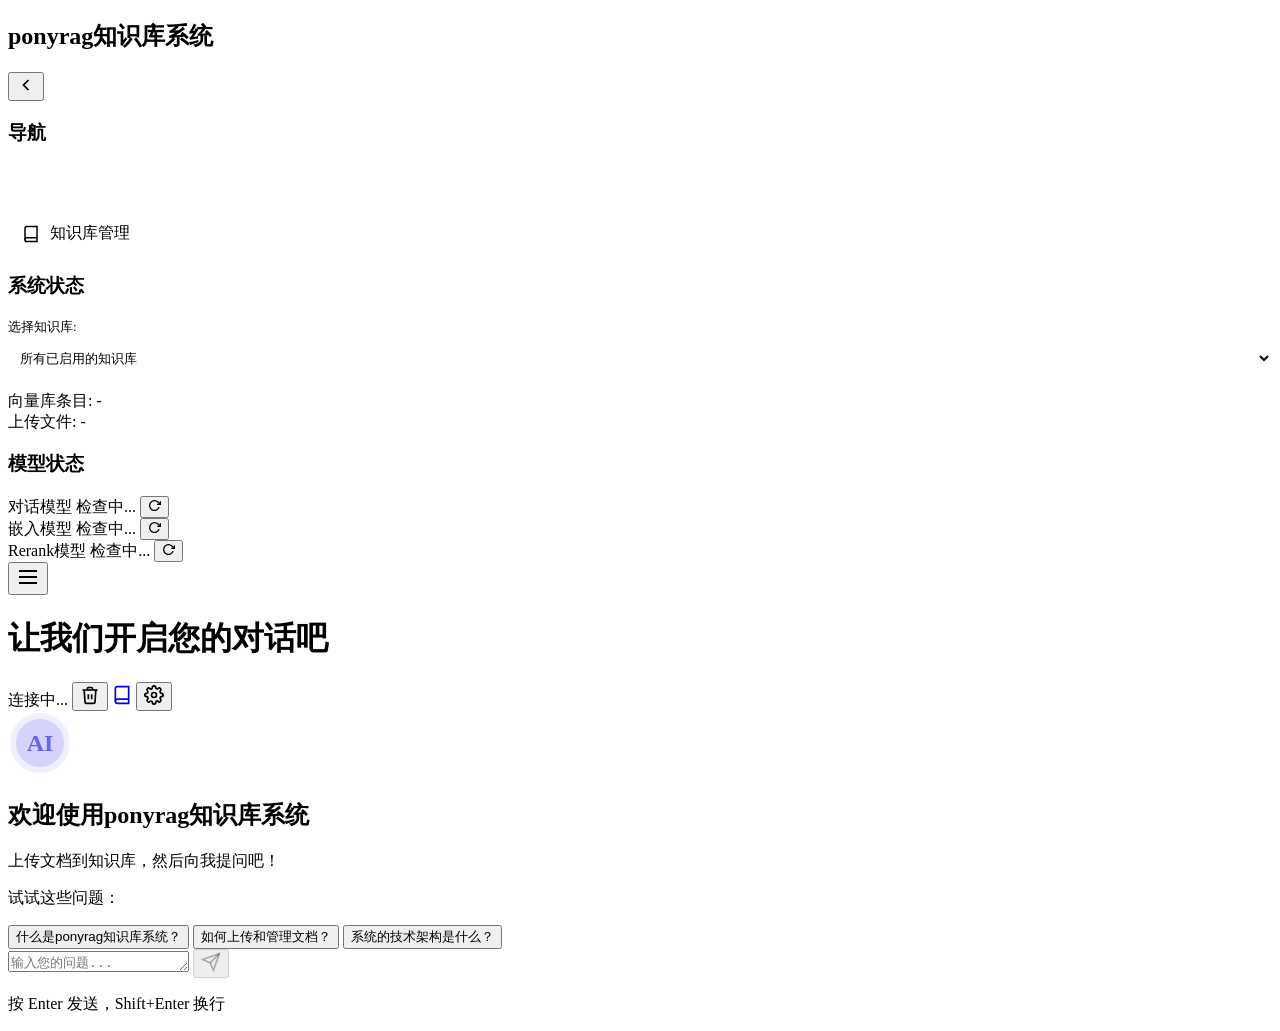
==== frontend/index.html @ fc724016 "feat: upload dir support, model reload btn, kb stats sync, embed warning" ====
<!DOCTYPE html>
<!-- ponyrag知识库系统主页面，采用侧边栏 + 主内容区布局 -->
<html lang="zh-CN">

<head>
    <meta charset="UTF-8">
    <!-- 响应式视口设置，确保移动端正常显示 -->
    <meta name="viewport" content="width=device-width, initial-scale=1.0">
    <title>ponyrag知识库系统</title>
    <!-- 内联 SVG 作为网站图标，显示紫色圆形 AI 标志 -->
    <link rel="icon" href="data:image/svg+xml,<svg xmlns='http://www.w3.org/2000/svg' viewBox='0 0 64 64'><circle cx='32' cy='32' r='30' fill='%236366f1'/><text x='32' y='44' text-anchor='middle' fill='white' font-size='28' font-weight='bold' font-family='Arial'>AI</text></svg>">
    <!-- 引入外部样式表 -->
    <link rel="stylesheet" href="/static/style.css">
</head>

<body>
    <!-- 整体应用容器，包含侧边栏和主内容区 -->
    <div class="app-container">

        <!-- =====================================================
             侧边栏：文档管理、系统状态、模型状态
             ===================================================== -->
        <aside class="sidebar" id="sidebar">

            <!-- 侧边栏顶部标题栏 -->
            <div class="sidebar-header">
                <h2>ponyrag知识库系统</h2>
                <!-- 收起侧边栏按钮，点击后向左折叠 -->
                <button class="sidebar-toggle" id="sidebarToggle" title="收起侧边栏">
                    <!-- 左箭头 SVG 图标 -->
                    <svg viewBox="0 0 24 24" width="20" height="20" fill="none" stroke="currentColor" stroke-width="2">
                        <polyline points="15 18 9 12 15 6"></polyline>
                    </svg>
                </button>
            </div>

            <!-- -----------------------------------------------
                 导航菜单
                 ----------------------------------------------- -->
            <div class="sidebar-section">
                <h3>导航</h3>
                <nav class="nav-menu" style="display: flex; flex-direction: column; gap: 8px;">
                    <a href="/" class="nav-item active" style="display: flex; align-items: center; gap: 10px; padding: 10px 14px; border-radius: 8px; text-decoration: none; color: white; background: var(--primary);">
                        <svg viewBox="0 0 24 24" width="18" height="18" fill="none" stroke="currentColor" stroke-width="2">
                            <path d="M21 15a2 2 0 0 1-2 2H7l-4 4V5a2 2 0 0 1 2-2h14a2 2 0 0 1 2 2z"></path>
                        </svg>
                        <span>聊天对话</span>
                    </a>
                    <a href="/knowledge" class="nav-item" style="display: flex; align-items: center; gap: 10px; padding: 10px 14px; border-radius: 8px; text-decoration: none; color: var(--text-secondary);">
                        <svg viewBox="0 0 24 24" width="18" height="18" fill="none" stroke="currentColor" stroke-width="2">
                            <path d="M4 19.5A2.5 2.5 0 0 1 6.5 17H20"></path>
                            <path d="M6.5 2H20v20H6.5A2.5 2.5 0 0 1 4 19.5v-15A2.5 2.5 0 0 1 6.5 2z"></path>
                        </svg>
                        <span>知识库管理</span>
                    </a>
                </nav>
            </div>

            <!-- -----------------------------------------------
                 系统状态区域：向量库条目数、上传文件数、清空按钮
                 ----------------------------------------------- -->
            <div class="sidebar-section">
                <h3>系统状态</h3>

                <!-- 知识库选择 -->
                <div class="kb-selector" style="margin-bottom: 16px;">
                    <label style="display: block; font-size: 13px; color: var(--text-secondary); margin-bottom: 6px;">选择知识库:</label>
                    <select id="chatKbSelect" class="kb-select-input" style="width: 100%; padding: 8px; border: 1px solid var(--border); border-radius: 6px; background: var(--surface); color: var(--text); font-size: 13px; cursor: pointer;">
                        <option value="all">所有已启用的知识库</option>
                    </select>
                </div>

                <!-- 统计数据展示 -->
                <div class="status-info" id="statusInfo">
                    <!-- 向量数据库中的条目数量 -->
                    <div class="status-item">
                        <span class="status-label">向量库条目:</span>
                        <span class="status-value" id="dbCount">-</span>
                    </div>
                    <!-- 已上传的源文件数量 -->
                    <div class="status-item">
                        <span class="status-label">上传文件:</span>
                        <span class="status-value" id="fileCount">-</span>
                    </div>
                </div>

                <!-- 重新索引进度条区域，默认隐藏 -->
                <div class="reindex-progress" id="reindexProgress" style="display:none;">
                    <div class="reindex-header">
                        <span class="reindex-label">🔄 重新索引中</span>
                        <span class="reindex-count" id="reindexCount">0/0</span>
                    </div>
                    <div class="progress-bar">
                        <div class="progress-fill" id="reindexProgressFill"></div>
                    </div>
                    <span class="reindex-status" id="reindexStatus">准备中...</span>
                </div>
            </div>

            <!-- -----------------------------------------------
                 模型状态区域：实时显示对话/嵌入/Rerank 模型的加载状态
                 ----------------------------------------------- -->
            <div class="sidebar-section">
                <h3>模型状态</h3>
                <div id="modelStatusList">

                    <!-- 对话模型状态条目，dot 颜色表示当前状态（检查中/就绪/错误） -->
                    <div class="model-status-item" id="ms-chat">
                        <span class="model-status-dot checking"></span>
                        <span class="model-status-name">对话模型</span>
                        <span class="model-status-msg">检查中...</span>
                        <button class="model-reload-btn" onclick="reloadModel('chat')" title="重新加载对话模型">
                            <svg viewBox="0 0 24 24" width="13" height="13" fill="none" stroke="currentColor" stroke-width="2.5">
                                <polyline points="23 4 23 10 17 10"></polyline>
                                <path d="M20.49 15a9 9 0 1 1-2.12-9.36L23 10"></path>
                            </svg>
                        </button>
                    </div>

                    <!-- 嵌入模型状态条目（用于文本向量化） -->
                    <div class="model-status-item" id="ms-embed">
                        <span class="model-status-dot checking"></span>
                        <span class="model-status-name">嵌入模型</span>
                        <span class="model-status-msg">检查中...</span>
                        <button class="model-reload-btn" onclick="reloadModel('embed')" title="重新加载嵌入模型">
                            <svg viewBox="0 0 24 24" width="13" height="13" fill="none" stroke="currentColor" stroke-width="2.5">
                                <polyline points="23 4 23 10 17 10"></polyline>
                                <path d="M20.49 15a9 9 0 1 1-2.12-9.36L23 10"></path>
                            </svg>
                        </button>
                    </div>

                    <!-- Rerank 模型状态条目（用于搜索结果重排序） -->
                    <div class="model-status-item" id="ms-rerank">
                        <span class="model-status-dot checking"></span>
                        <span class="model-status-name">Rerank模型</span>
                        <span class="model-status-msg">检查中...</span>
                        <button class="model-reload-btn" onclick="reloadModel('rerank')" title="重新加载Rerank模型">
                            <svg viewBox="0 0 24 24" width="13" height="13" fill="none" stroke="currentColor" stroke-width="2.5">
                                <polyline points="23 4 23 10 17 10"></polyline>
                                <path d="M20.49 15a9 9 0 1 1-2.12-9.36L23 10"></path>
                            </svg>
                        </button>
                    </div>

                </div>
            </div>

        </aside>

        <!-- =====================================================
             主内容区：顶部栏 + 聊天区域 + 输入区域
             ===================================================== -->
        <main class="main-content">

            <!-- 顶部栏：菜单按钮、标题、连接状态、设置按钮 -->
            <header class="topbar">
                <!-- 汉堡菜单按钮，用于在移动端切换侧边栏显隐 -->
                <button class="menu-btn" id="menuBtn" title="菜单">
                    <!-- 三条横线（汉堡）图标 -->
                    <svg viewBox="0 0 24 24" width="24" height="24" fill="none" stroke="currentColor" stroke-width="2">
                        <line x1="3" y1="6" x2="21" y2="6"></line>
                        <line x1="3" y1="12" x2="21" y2="12"></line>
                        <line x1="3" y1="18" x2="21" y2="18"></line>
                    </svg>
                </button>

                <!-- 顶栏标题 -->
                <div class="topbar-title">
                    <h1>让我们开启您的对话吧</h1>
                </div>

                <!-- 顶栏右侧操作区 -->
                <div class="topbar-actions">
                    <!-- 模型加载状态指示器：仅在模型加载中/异常/就绪时临时显示 -->
                    <span class="model-load-status" id="modelLoadStatus" title="模型加载状态" style="display:none;">
                        <!-- 状态圆点，CSS 类控制颜色（loading/error/ready） -->
                        <span class="model-load-dot loading"></span>
                        <span class="model-load-text">模型加载中...</span>
                    </span>

                    <!-- 后端连接状态指示器 -->
                    <span class="connection-status" id="connectionStatus">
                        <span class="status-dot"></span>
                        <span class="status-text">连接中...</span>
                    </span>

                    <!-- 清空聊天记录按钮（垃圾桶图标） -->
                    <button class="icon-btn" id="clearChatBtn" title="清空聊天记录">
                        <svg viewBox="0 0 24 24" width="20" height="20" fill="none" stroke="currentColor" stroke-width="2">
                            <polyline points="3 6 5 6 21 6"></polyline>
                            <path d="M19 6l-1 14a2 2 0 0 1-2 2H8a2 2 0 0 1-2-2L5 6"></path>
                            <path d="M10 11v6M14 11v6"></path>
                            <path d="M9 6V4a1 1 0 0 1 1-1h4a1 1 0 0 1 1 1v2"></path>
                        </svg>
                    </button>

                    <!-- 知识库管理按钮 -->
                    <a href="/knowledge" class="icon-btn" title="知识库管理" style="text-decoration:none;">
                        <svg viewBox="0 0 24 24" width="20" height="20" fill="none" stroke="currentColor" stroke-width="2">
                            <path d="M4 19.5A2.5 2.5 0 0 1 6.5 17H20"></path>
                            <path d="M6.5 2H20v20H6.5A2.5 2.5 0 0 1 4 19.5v-15A2.5 2.5 0 0 1 6.5 2z"></path>
                        </svg>
                    </a>

                    <!-- 打开模型设置对话框的按钮（齿轮图标） -->
                    <button class="icon-btn" id="settingsBtn" title="模型设置">
                        <!-- 齿轮 SVG 图标 -->
                        <svg viewBox="0 0 24 24" width="20" height="20" fill="none" stroke="currentColor" stroke-width="2">
                            <circle cx="12" cy="12" r="3"></circle>
                            <path d="M19.4 15a1.65 1.65 0 0 0 .33 1.82l.06.06a2 2 0 0 1-2.83 2.83l-.06-.06a1.65 1.65 0 0 0-1.82-.33 1.65 1.65 0 0 0-1 1.51V21a2 2 0 0 1-4 0v-.09A1.65 1.65 0 0 0 9 19.4a1.65 1.65 0 0 0-1.82.33l-.06.06a2 2 0 0 1-2.83-2.83l.06-.06A1.65 1.65 0 0 0 4.68 15a1.65 1.65 0 0 0-1.51-1H3a2 2 0 0 1 0-4h.09A1.65 1.65 0 0 0 4.6 9a1.65 1.65 0 0 0-.33-1.82l-.06-.06a2 2 0 0 1 2.83-2.83l.06.06A1.65 1.65 0 0 0 9 4.68a1.65 1.65 0 0 0 1-1.51V3a2 2 0 0 1 4 0v.09a1.65 1.65 0 0 0 1 1.51 1.65 1.65 0 0 0 1.82-.33l.06-.06a2 2 0 0 1 2.83 2.83l-.06.06A1.65 1.65 0 0 0 19.4 9a1.65 1.65 0 0 0 1.51 1H21a2 2 0 0 1 0 4h-.09a1.65 1.65 0 0 0-1.51 1z"></path>
                        </svg>
                    </button>
                </div>
            </header>

            <!-- -----------------------------------------------
                 聊天区域：欢迎页 + 消息列表
                 ----------------------------------------------- -->
            <div class="chat-container" id="chatContainer">

                <!-- 欢迎页：首次进入或未发送消息时显示 -->
                <div class="welcome-message" id="welcomeMessage">
                    <!-- AI 圆形 Logo 图标 -->
                    <div class="welcome-icon">
                        <svg viewBox="0 0 64 64" width="64" height="64" fill="none">
                            <circle cx="32" cy="32" r="30" fill="#6366f1" opacity="0.1" />
                            <circle cx="32" cy="32" r="24" fill="#6366f1" opacity="0.2" />
                            <text x="32" y="40" text-anchor="middle" fill="#6366f1" font-size="24" font-weight="bold">AI</text>
                        </svg>
                    </div>
                    <h2>欢迎使用ponyrag知识库系统</h2>
                    <p>上传文档到知识库，然后向我提问吧！</p>

                    <!-- 示例问题按钮区域，点击后直接填充并发送 -->
                    <div class="example-questions">
                        <p class="example-title">试试这些问题：</p>
                        <!-- data-q 属性存储点击后要发送的问题文本 -->
                        <button class="example-q" data-q="什么是ponyrag知识库系统？">什么是ponyrag知识库系统？</button>
                        <button class="example-q" data-q="如何上传和管理文档？">如何上传和管理文档？</button>
                        <button class="example-q" data-q="系统的技术架构是什么？">系统的技术架构是什么？</button>
                    </div>
                </div>

                <!-- 消息列表容器，由 JS 动态向其中插入用户和 AI 消息气泡 -->
                <div class="messages" id="messages"></div>

            </div>

            <!-- -----------------------------------------------
                 底部输入区域：文本框 + 发送按钮 + 快捷键提示
                 ----------------------------------------------- -->
            <div class="input-area">
                <form class="input-form" id="chatForm">
                    <!-- 多行文本输入框，高度自动随内容增长（最大 120px） -->
                    <textarea id="questionInput" class="question-input" placeholder="输入您的问题..." rows="1" autocomplete="off"></textarea>

                    <!-- 发送按钮（初始禁用），输入内容后启用 -->
                    <button type="submit" class="send-btn" id="sendBtn" disabled>
                        <!-- 发送（纸飞机）图标 -->
                        <svg viewBox="0 0 24 24" width="20" height="20" fill="none" stroke="currentColor" stroke-width="2">
                            <line x1="22" y1="2" x2="11" y2="13"></line>
                            <polygon points="22 2 15 22 11 13 2 9 22 2"></polygon>
                        </svg>
                    </button>
                </form>
                <!-- 键盘快捷键说明 -->
                <p class="input-hint">按 Enter 发送，Shift+Enter 换行</p>
            </div>

        </main>
    </div>

    <!-- =====================================================
         设置 Modal 弹窗：包含「模型设置」和「参数设置」两个 Tab
         ===================================================== -->
    <div class="modal-overlay" id="settingsModal" style="display:none;">
        <div class="modal settings-modal">

            <!-- 弹窗顶部：图标 + 标题 + 关闭按钮 -->
            <div class="settings-modal-header">
                <svg class="ollama-icon" viewBox="0 0 64 64" width="32" height="32" fill="none" xmlns="http://www.w3.org/2000/svg">
                    <rect width="64" height="64" rx="14" fill="#fff" />
                    <circle cx="22" cy="26" r="7" fill="#333" />
                    <circle cx="42" cy="26" r="7" fill="#333" />
                    <circle cx="22" cy="26" r="3" fill="#fff" />
                    <circle cx="42" cy="26" r="3" fill="#fff" />
                    <path d="M20 42 C20 36 44 36 44 42" stroke="#333" stroke-width="3" stroke-linecap="round" fill="none" />
                </svg>
                <div>
                    <h3 class="modal-title" style="text-align:left;margin:0">系统设置</h3>
                    <p style="font-size:0.8rem;color:var(--text-secondary);margin:2px 0 0">模型与检索参数配置</p>
                </div>
                <button class="icon-btn settings-close-btn" id="settingsCloseBtn">
                    <svg viewBox="0 0 24 24" width="18" height="18" fill="none" stroke="currentColor" stroke-width="2">
                        <line x1="18" y1="6" x2="6" y2="18"></line>
                        <line x1="6" y1="6" x2="18" y2="18"></line>
                    </svg>
                </button>
            </div>

            <!-- Tab 切换栏 -->
            <div class="settings-tabs">
                <button class="settings-tab active" id="tabModelBtn" data-tab="model">
                    🤖 模型设置
                </button>
                <button class="settings-tab" id="tabParamsBtn" data-tab="params">
                    ⚙️ 参数设置
                </button>
            </div>

            <!-- Tab 内容：模型设置 -->
            <div class="settings-tab-content" id="tabModelContent">
                <div class="settings-field">
                    <label>对话模型 <span class="field-badge">Chat</span></label>
                    <select id="chatModelSelect" class="model-select"></select>
                </div>
                <div class="settings-field">
                    <label>嵌入模型 <span class="field-badge">Embed</span></label>
                    <p style="margin: 4px 0 8px; font-size: 0.82rem; color: #e53e3e; font-weight: 500;">
                        ⚠️ 切换嵌入模型将清空所有向量数据并重新索引，建议不要随便切换！
                    </p>
                    <select id="embedModelSelect" class="model-select"></select>
                </div>
                <div class="settings-field">
                    <label>Rerank 模型 <span class="field-badge">Rerank</span></label>
                    <select id="rerankModelSelect" class="model-select"></select>
                </div>
                <p class="settings-hint" id="settingsHint"></p>
                <div class="modal-actions">
                    <button class="btn btn-secondary" id="settingsCancelBtn">取消</button>
                    <button class="btn btn-primary" id="settingsSaveBtn">保存并重新加载</button>
                </div>
            </div>

            <!-- Tab 内容：参数设置 -->
            <div class="settings-tab-content" id="tabParamsContent" style="display:none;">

                <div class="params-group">
                    <h4 class="params-group-title">🔍 检索参数</h4>
                    <div class="settings-field">
                        <label>
                            召回数量 (TOP_K)
                            <span class="params-hint">向量检索阶段返回的候选文档数</span>
                        </label>
                        <div class="params-input-row">
                            <input type="range" id="topKRange" min="1" max="20" value="10" class="params-range">
                            <input type="number" id="topKInput" min="1" max="20" value="10" class="params-number">
                        </div>
                    </div>
                    <div class="settings-field">
                        <label>
                            精排数量 (RERANK_TOP_K)
                            <span class="params-hint">Rerank 后送入 LLM 的文档数（不能超过召回数量）</span>
                        </label>
                        <div class="params-input-row">
                            <input type="range" id="rerankTopKRange" min="1" max="10" value="5" class="params-range">
                            <input type="number" id="rerankTopKInput" min="1" max="10" value="5" class="params-number">
                        </div>
                    </div>
                </div>

                <div class="params-group">
                    <h4 class="params-group-title">📄 分块参数 <span style="color:var(--warning);font-size:0.78rem;font-weight:400;">（修改后需重新上传文档）</span></h4>
                    <div class="settings-field">
                        <label>
                            分块大小 (CHUNK_SIZE)
                            <span class="params-hint">每个文档块的最大 token 数</span>
                        </label>
                        <div class="params-input-row">
                            <input type="range" id="chunkSizeRange" min="100" max="1000" step="50" value="500" class="params-range">
                            <input type="number" id="chunkSizeInput" min="100" max="1000" step="50" value="500" class="params-number">
                        </div>
                    </div>
                    <div class="settings-field">
                        <label>
                            分块重叠 (CHUNK_OVERLAP)
                            <span class="params-hint">相邻分块的重叠 token 数，防止语义断裂</span>
                        </label>
                        <div class="params-input-row">
                            <input type="range" id="chunkOverlapRange" min="0" max="200" step="10" value="50" class="params-range">
                            <input type="number" id="chunkOverlapInput" min="0" max="200" step="10" value="50" class="params-number">
                        </div>
                    </div>
                </div>

                <div class="params-group">
                    <h4 class="params-group-title">🧠 生成参数</h4>
                    <div class="settings-field">
                        <label>
                            上下文窗口 (num_ctx)
                            <span class="params-hint">LLM 可处理的最大 token 数，越大越慢</span>
                        </label>
                        <div class="params-input-row">
                            <input type="range" id="numCtxRange" min="512" max="8192" step="512" value="4096" class="params-range">
                            <input type="number" id="numCtxInput" min="512" max="8192" step="512" value="4096" class="params-number">
                        </div>
                    </div>
                </div>

                <p class="settings-hint" id="paramsHint"></p>
                <div class="modal-actions">
                    <button class="btn btn-secondary" id="paramsCancelBtn">取消</button>
                    <button class="btn btn-primary" id="paramsSaveBtn">保存参数</button>
                </div>
            </div>

        </div>
    </div>

    <!-- 引入前端交互逻辑脚本，v=2 用于强制浏览器刷新缓存 -->
    <script src="/static/app.js?v=6"></script>

    <!-- =====================================================
         Embedding 模型变更警告 Modal：更换嵌入模型时弹出
         ===================================================== -->
    <div class="modal-overlay" id="embedWarningModal" style="display:none;">
        <div class="modal">

            <!-- 警告图标 -->
            <div class="modal-icon warning">
                <svg viewBox="0 0 24 24" width="40" height="40" fill="none" stroke="currentColor" stroke-width="2">
                    <path d="M10.29 3.86L1.82 18a2 2 0 0 0 1.71 3h16.94a2 2 0 0 0 1.71-3L13.71 3.86a2 2 0 0 0-3.42 0z"></path>
                    <line x1="12" y1="9" x2="12" y2="13"></line>
                    <line x1="12" y1="17" x2="12.01" y2="17"></line>
                </svg>
            </div>

            <h3 class="modal-title">⚠️ 重要警告</h3>
            <h4 style="color: var(--danger); margin: 0 0 12px 0; font-size: 1rem;">检测到 Embedding 模型变更</h4>

            <div class="modal-body" style="text-align: left;">
                <p style="margin: 8px 0; font-weight: 600;">新模型与旧向量数据不兼容：</p>
                <ul style="margin: 8px 0 12px 24px; line-height: 1.8;">
                    <li>向量维度可能不同（768/1024/1536）</li>
                    <li>语义空间完全不同，无法准确检索</li>
                    <li>继续使用会导致检索结果完全错误</li>
                </ul>

                <div style="background: #d1ecf1; border-left: 4px solid #17a2b8; padding: 12px; margin: 12px 0; border-radius: 4px;">
                    <p style="margin: 0; font-weight: 600; color: #0c5460;">
                        🔄 系统将自动执行以下操作：
                    </p>
                    <p style="margin: 8px 0 0 0; color: #0c5460;">
                        1. 清空整个向量数据库<br>
                        2. 加载新的 Embedding 模型<br>
                        3. <strong>自动重新索引所有已上传的文档</strong>
                    </p>
                </div>

                <p style="margin: 12px 0 0 0; font-weight: 600; color: var(--success);">
                    ✅ 无需手动重新上传文档，系统会自动处理
                </p>
            </div>

            <!-- 确认/取消按钮 -->
            <div class="modal-actions">
                <button class="btn btn-secondary" id="embedWarningCancelBtn">取消</button>
                <button class="btn btn-danger" id="embedWarningConfirmBtn">确认并清空向量库</button>
            </div>

        </div>
    </div>

    <!-- =====================================================
         重新索引成功提示 Modal：模型更换后显示
         ===================================================== -->
    <div class="modal-overlay" id="reindexSuccessModal" style="display:none;">
        <div class="modal">

            <!-- 成功图标 -->
            <div class="modal-icon" style="color: var(--success);">
                <svg viewBox="0 0 24 24" width="48" height="48" fill="none" stroke="currentColor" stroke-width="2">
                    <path d="M22 11.08V12a10 10 0 1 1-5.93-9.14"></path>
                    <polyline points="22 4 12 14.01 9 11.01"></polyline>
                </svg>
            </div>

            <h3 class="modal-title">✅ 配置已保存</h3>

            <div class="modal-body" style="text-align: center;">
                <p style="margin: 12px 0; font-size: 1rem; line-height: 1.8;">
                    <span style="display: block; margin-bottom: 8px;">🔄 <strong>正在后台使用新模型重新索引所有文档</strong></span>
                    <span style="display: block; color: var(--text-secondary); font-size: 0.9rem;">
                        可以在侧边栏查看向量库条目数的变化
                    </span>
                </p>
            </div>

            <!-- 确认按钮 -->
            <div class="modal-actions">
                <button class="btn btn-primary" id="reindexSuccessOkBtn">确定</button>
            </div>

        </div>
    </div>

    <!-- =====================================================
         删除确认 Modal 弹窗：删除文档时弹出
         ===================================================== -->
    <div class="modal-overlay" id="deleteModal" style="display:none;">
        <div class="modal">

            <!-- 垃圾桶图标 -->
            <div class="modal-icon">
                <svg viewBox="0 0 24 24" width="32" height="32" fill="none" stroke="currentColor" stroke-width="2">
                    <polyline points="3 6 5 6 21 6"></polyline>
                    <path d="M19 6l-1 14a2 2 0 0 1-2 2H8a2 2 0 0 1-2-2L5 6"></path>
                    <path d="M10 11v6M14 11v6"></path>
                    <path d="M9 6V4a1 1 0 0 1 1-1h4a1 1 0 0 1 1 1v2"></path>
                </svg>
            </div>

            <h3 class="modal-title">删除文档</h3>
            <!-- 动态填充待删除的文件名 -->
            <p class="modal-body" id="deleteModalBody">确定要删除该文档吗？</p>
            <!-- 操作风险提示 -->
            <p class="modal-hint">同时会移除该文档在向量库中的所有数据，此操作不可恢复。</p>

            <!-- 确认/取消按钮 -->
            <div class="modal-actions">
                <button class="btn btn-secondary" id="deleteCancelBtn">取消</button>
                <button class="btn btn-danger" id="deleteConfirmBtn">删除</button>
            </div>

        </div>
    </div>

</body>

</html>
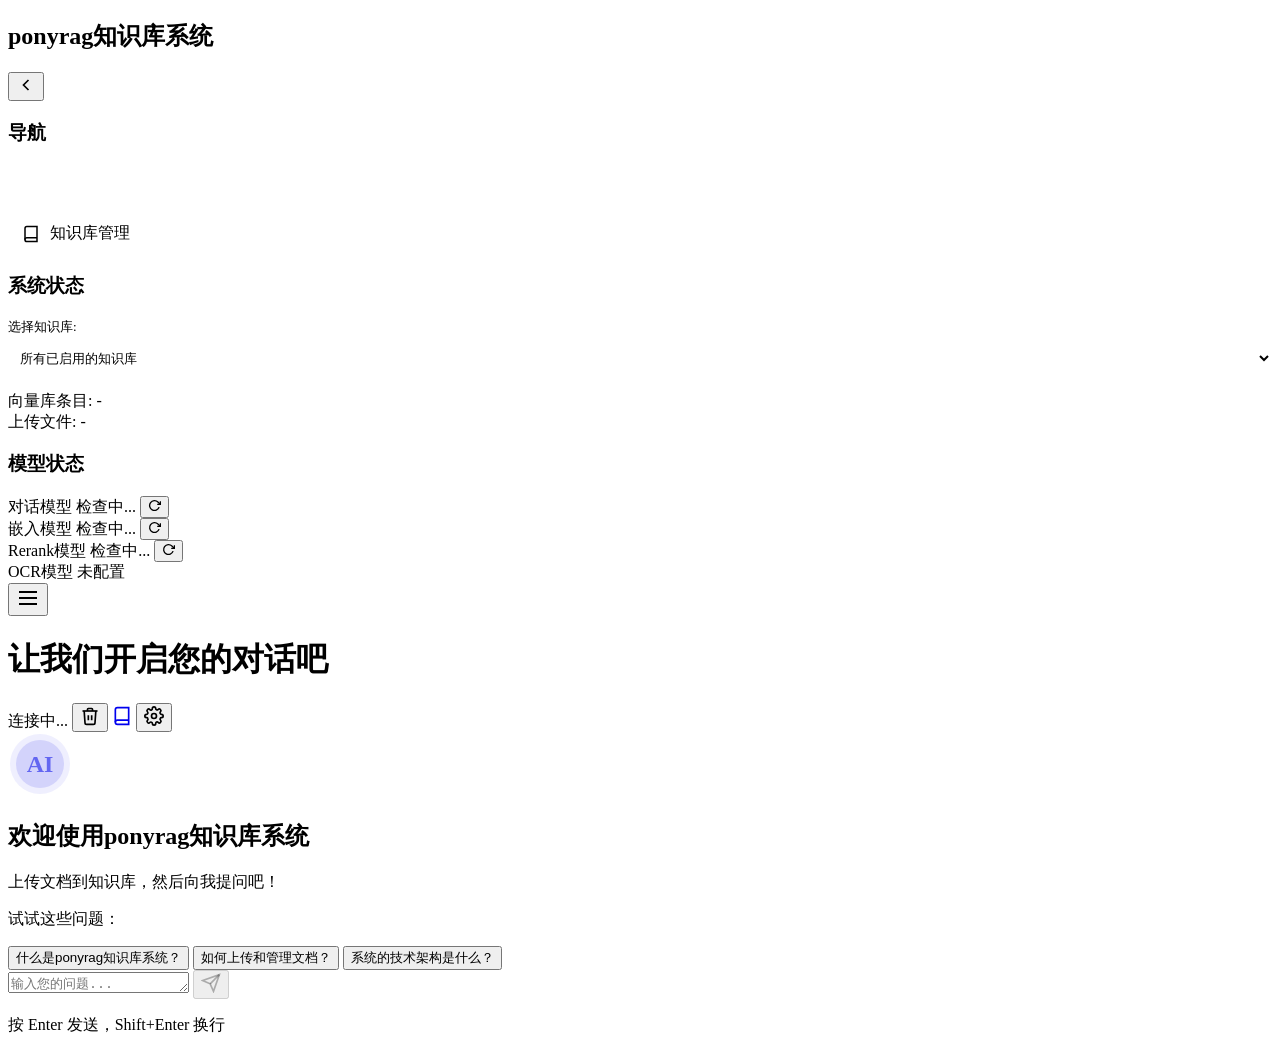
==== commit 0b4ed6b0: "feat: OCR support, upload dir, model reload btn, delete doc modal, kb stats sync" ====
--- a/frontend/index.html
+++ b/frontend/index.html
@@ -141,6 +141,13 @@
                                 <path d="M20.49 15a9 9 0 1 1-2.12-9.36L23 10"></path>
                             </svg>
                         </button>
+                    </div>
+
+                    <!-- OCR 模型状态条目（用于图片型PDF文字提取，按需调用） -->
+                    <div class="model-status-item" id="ms-ocr">
+                        <span class="model-status-dot" id="ms-ocr-dot" style="background: var(--text-secondary);"></span>
+                        <span class="model-status-name">OCR模型</span>
+                        <span class="model-status-msg" id="ms-ocr-msg">未配置</span>
                     </div>
 
                 </div>
@@ -326,6 +333,13 @@
                     <label>Rerank 模型 <span class="field-badge">Rerank</span></label>
                     <select id="rerankModelSelect" class="model-select"></select>
                 </div>
+                <div class="settings-field">
+                    <label>OCR 模型 <span class="field-badge" style="background:#f59e0b;">OCR</span></label>
+                    <p style="margin: 4px 0 8px; font-size: 0.82rem; color: var(--text-secondary);">
+                        用于提取图片型 PDF / 扫描件文字，需选择支持视觉输入的模型。留空则禁用 OCR。
+                    </p>
+                    <select id="ocrModelSelect" class="model-select"></select>
+                </div>
                 <p class="settings-hint" id="settingsHint"></p>
                 <div class="modal-actions">
                     <button class="btn btn-secondary" id="settingsCancelBtn">取消</button>
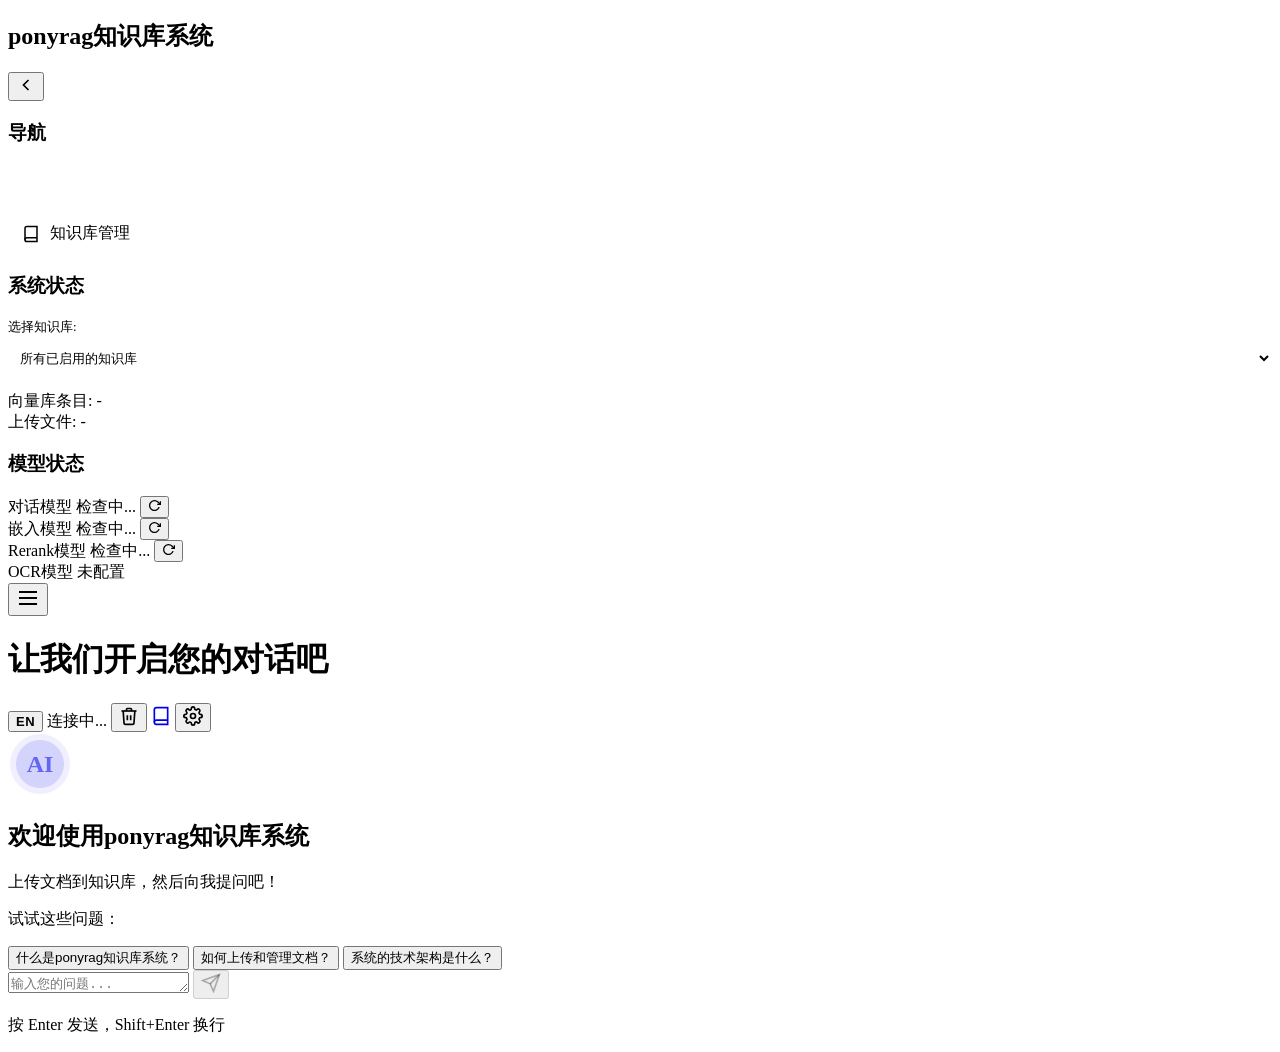
==== commit c49d02ce: "feat: bilingual UI (zh/en), i18n support, chunk method improvements, model status fix" ====
--- a/frontend/index.html
+++ b/frontend/index.html
@@ -11,6 +11,19 @@
     <link rel="icon" href="data:image/svg+xml,<svg xmlns='http://www.w3.org/2000/svg' viewBox='0 0 64 64'><circle cx='32' cy='32' r='30' fill='%236366f1'/><text x='32' y='44' text-anchor='middle' fill='white' font-size='28' font-weight='bold' font-family='Arial'>AI</text></svg>">
     <!-- 引入外部样式表 -->
     <link rel="stylesheet" href="/static/style.css">
+    <!-- 国际化 -->
+    <script src="/static/i18n.js"></script>
+    <!-- 立即应用主题，防止深色模式下页面闪白 -->
+    <script>
+        (function() {
+            const t = localStorage.getItem('general_theme');
+            if (t) {
+                try {
+                    document.documentElement.setAttribute('data-theme', JSON.parse(t));
+                } catch (e) {}
+            }
+        })();
+    </script>
 </head>
 
 <body>
@@ -24,7 +37,7 @@
 
             <!-- 侧边栏顶部标题栏 -->
             <div class="sidebar-header">
-                <h2>ponyrag知识库系统</h2>
+                <h2 data-i18n="app.title">ponyrag知识库系统</h2>
                 <!-- 收起侧边栏按钮，点击后向左折叠 -->
                 <button class="sidebar-toggle" id="sidebarToggle" title="收起侧边栏">
                     <!-- 左箭头 SVG 图标 -->
@@ -38,20 +51,20 @@
                  导航菜单
                  ----------------------------------------------- -->
             <div class="sidebar-section">
-                <h3>导航</h3>
+                <h3 data-i18n="sidebar.nav">导航</h3>
                 <nav class="nav-menu" style="display: flex; flex-direction: column; gap: 8px;">
                     <a href="/" class="nav-item active" style="display: flex; align-items: center; gap: 10px; padding: 10px 14px; border-radius: 8px; text-decoration: none; color: white; background: var(--primary);">
                         <svg viewBox="0 0 24 24" width="18" height="18" fill="none" stroke="currentColor" stroke-width="2">
                             <path d="M21 15a2 2 0 0 1-2 2H7l-4 4V5a2 2 0 0 1 2-2h14a2 2 0 0 1 2 2z"></path>
                         </svg>
-                        <span>聊天对话</span>
+                        <span data-i18n="nav.chat">聊天对话</span>
                     </a>
                     <a href="/knowledge" class="nav-item" style="display: flex; align-items: center; gap: 10px; padding: 10px 14px; border-radius: 8px; text-decoration: none; color: var(--text-secondary);">
                         <svg viewBox="0 0 24 24" width="18" height="18" fill="none" stroke="currentColor" stroke-width="2">
                             <path d="M4 19.5A2.5 2.5 0 0 1 6.5 17H20"></path>
                             <path d="M6.5 2H20v20H6.5A2.5 2.5 0 0 1 4 19.5v-15A2.5 2.5 0 0 1 6.5 2z"></path>
                         </svg>
-                        <span>知识库管理</span>
+                        <span data-i18n="nav.knowledge">知识库管理</span>
                     </a>
                 </nav>
             </div>
@@ -60,26 +73,24 @@
                  系统状态区域：向量库条目数、上传文件数、清空按钮
                  ----------------------------------------------- -->
             <div class="sidebar-section">
-                <h3>系统状态</h3>
+                <h3 data-i18n="sidebar.status">系统状态</h3>
 
                 <!-- 知识库选择 -->
                 <div class="kb-selector" style="margin-bottom: 16px;">
-                    <label style="display: block; font-size: 13px; color: var(--text-secondary); margin-bottom: 6px;">选择知识库:</label>
+                    <label data-i18n="sidebar.selectKb" style="display: block; font-size: 13px; color: var(--text-secondary); margin-bottom: 6px;">选择知识库:</label>
                     <select id="chatKbSelect" class="kb-select-input" style="width: 100%; padding: 8px; border: 1px solid var(--border); border-radius: 6px; background: var(--surface); color: var(--text); font-size: 13px; cursor: pointer;">
-                        <option value="all">所有已启用的知识库</option>
+                        <option value="all" data-i18n="sidebar.allKb">所有已启用的知识库</option>
                     </select>
                 </div>
 
                 <!-- 统计数据展示 -->
                 <div class="status-info" id="statusInfo">
-                    <!-- 向量数据库中的条目数量 -->
                     <div class="status-item">
-                        <span class="status-label">向量库条目:</span>
+                        <span class="status-label" data-i18n="sidebar.vectorCount">向量库条目:</span>
                         <span class="status-value" id="dbCount">-</span>
                     </div>
-                    <!-- 已上传的源文件数量 -->
                     <div class="status-item">
-                        <span class="status-label">上传文件:</span>
+                        <span class="status-label" data-i18n="sidebar.fileCount">上传文件:</span>
                         <span class="status-value" id="fileCount">-</span>
                     </div>
                 </div>
@@ -87,27 +98,24 @@
                 <!-- 重新索引进度条区域，默认隐藏 -->
                 <div class="reindex-progress" id="reindexProgress" style="display:none;">
                     <div class="reindex-header">
-                        <span class="reindex-label">🔄 重新索引中</span>
+                        <span class="reindex-label" data-i18n="sidebar.reindexing">🔄 重新索引中</span>
                         <span class="reindex-count" id="reindexCount">0/0</span>
                     </div>
                     <div class="progress-bar">
                         <div class="progress-fill" id="reindexProgressFill"></div>
                     </div>
-                    <span class="reindex-status" id="reindexStatus">准备中...</span>
-                </div>
-            </div>
-
-            <!-- -----------------------------------------------
-                 模型状态区域：实时显示对话/嵌入/Rerank 模型的加载状态
-                 ----------------------------------------------- -->
+                    <span class="reindex-status" id="reindexStatus" data-i18n="sidebar.preparing">准备中...</span>
+                </div>
+            </div>
+
+            <!-- 模型状态 -->
             <div class="sidebar-section">
-                <h3>模型状态</h3>
+                <h3 data-i18n="sidebar.models">模型状态</h3>
                 <div id="modelStatusList">
 
-                    <!-- 对话模型状态条目，dot 颜色表示当前状态（检查中/就绪/错误） -->
                     <div class="model-status-item" id="ms-chat">
                         <span class="model-status-dot checking"></span>
-                        <span class="model-status-name">对话模型</span>
+                        <span class="model-status-name" data-i18n="model.chat">对话模型</span>
                         <span class="model-status-msg">检查中...</span>
                         <button class="model-reload-btn" onclick="reloadModel('chat')" title="重新加载对话模型">
                             <svg viewBox="0 0 24 24" width="13" height="13" fill="none" stroke="currentColor" stroke-width="2.5">
@@ -120,7 +128,7 @@
                     <!-- 嵌入模型状态条目（用于文本向量化） -->
                     <div class="model-status-item" id="ms-embed">
                         <span class="model-status-dot checking"></span>
-                        <span class="model-status-name">嵌入模型</span>
+                        <span class="model-status-name" data-i18n="model.embed">嵌入模型</span>
                         <span class="model-status-msg">检查中...</span>
                         <button class="model-reload-btn" onclick="reloadModel('embed')" title="重新加载嵌入模型">
                             <svg viewBox="0 0 24 24" width="13" height="13" fill="none" stroke="currentColor" stroke-width="2.5">
@@ -130,10 +138,9 @@
                         </button>
                     </div>
 
-                    <!-- Rerank 模型状态条目（用于搜索结果重排序） -->
                     <div class="model-status-item" id="ms-rerank">
                         <span class="model-status-dot checking"></span>
-                        <span class="model-status-name">Rerank模型</span>
+                        <span class="model-status-name" data-i18n="model.rerank">Rerank模型</span>
                         <span class="model-status-msg">检查中...</span>
                         <button class="model-reload-btn" onclick="reloadModel('rerank')" title="重新加载Rerank模型">
                             <svg viewBox="0 0 24 24" width="13" height="13" fill="none" stroke="currentColor" stroke-width="2.5">
@@ -143,10 +150,9 @@
                         </button>
                     </div>
 
-                    <!-- OCR 模型状态条目（用于图片型PDF文字提取，按需调用） -->
                     <div class="model-status-item" id="ms-ocr">
                         <span class="model-status-dot" id="ms-ocr-dot" style="background: var(--text-secondary);"></span>
-                        <span class="model-status-name">OCR模型</span>
+                        <span class="model-status-name" data-i18n="model.ocr">OCR模型</span>
                         <span class="model-status-msg" id="ms-ocr-msg">未配置</span>
                     </div>
 
@@ -155,16 +161,10 @@
 
         </aside>
 
-        <!-- =====================================================
-             主内容区：顶部栏 + 聊天区域 + 输入区域
-             ===================================================== -->
         <main class="main-content">
 
-            <!-- 顶部栏：菜单按钮、标题、连接状态、设置按钮 -->
             <header class="topbar">
-                <!-- 汉堡菜单按钮，用于在移动端切换侧边栏显隐 -->
                 <button class="menu-btn" id="menuBtn" title="菜单">
-                    <!-- 三条横线（汉堡）图标 -->
                     <svg viewBox="0 0 24 24" width="24" height="24" fill="none" stroke="currentColor" stroke-width="2">
                         <line x1="3" y1="6" x2="21" y2="6"></line>
                         <line x1="3" y1="12" x2="21" y2="12"></line>
@@ -172,9 +172,8 @@
                     </svg>
                 </button>
 
-                <!-- 顶栏标题 -->
                 <div class="topbar-title">
-                    <h1>让我们开启您的对话吧</h1>
+                    <h1 data-i18n="topbar.title">让我们开启您的对话吧</h1>
                 </div>
 
                 <!-- 顶栏右侧操作区 -->
@@ -186,14 +185,18 @@
                         <span class="model-load-text">模型加载中...</span>
                     </span>
 
+                    <!-- 语言快速切换按钮 -->
+                    <button class="icon-btn" id="langToggleBtn" onclick="toggleLangQuick()" title="Switch Language / 切换语言" style="font-size:13px; font-weight:600; min-width:32px; letter-spacing:0.5px;">
+                        EN
+                    </button>
+
                     <!-- 后端连接状态指示器 -->
                     <span class="connection-status" id="connectionStatus">
                         <span class="status-dot"></span>
-                        <span class="status-text">连接中...</span>
+                        <span class="status-text" data-i18n="app.connecting">连接中...</span>
                     </span>
 
-                    <!-- 清空聊天记录按钮（垃圾桶图标） -->
-                    <button class="icon-btn" id="clearChatBtn" title="清空聊天记录">
+                    <button class="icon-btn" id="clearChatBtn" data-i18n-attr="title" data-i18n="topbar.clearChat" title="清空聊天记录">
                         <svg viewBox="0 0 24 24" width="20" height="20" fill="none" stroke="currentColor" stroke-width="2">
                             <polyline points="3 6 5 6 21 6"></polyline>
                             <path d="M19 6l-1 14a2 2 0 0 1-2 2H8a2 2 0 0 1-2-2L5 6"></path>
@@ -202,17 +205,14 @@
                         </svg>
                     </button>
 
-                    <!-- 知识库管理按钮 -->
-                    <a href="/knowledge" class="icon-btn" title="知识库管理" style="text-decoration:none;">
+                    <a href="/knowledge" class="icon-btn" data-i18n-attr="title" data-i18n="nav.knowledge" title="知识库管理" style="text-decoration:none;">
                         <svg viewBox="0 0 24 24" width="20" height="20" fill="none" stroke="currentColor" stroke-width="2">
                             <path d="M4 19.5A2.5 2.5 0 0 1 6.5 17H20"></path>
                             <path d="M6.5 2H20v20H6.5A2.5 2.5 0 0 1 4 19.5v-15A2.5 2.5 0 0 1 6.5 2z"></path>
                         </svg>
                     </a>
 
-                    <!-- 打开模型设置对话框的按钮（齿轮图标） -->
-                    <button class="icon-btn" id="settingsBtn" title="模型设置">
-                        <!-- 齿轮 SVG 图标 -->
+                    <button class="icon-btn" id="settingsBtn" data-i18n-attr="title" data-i18n="topbar.settings" title="系统设置">
                         <svg viewBox="0 0 24 24" width="20" height="20" fill="none" stroke="currentColor" stroke-width="2">
                             <circle cx="12" cy="12" r="3"></circle>
                             <path d="M19.4 15a1.65 1.65 0 0 0 .33 1.82l.06.06a2 2 0 0 1-2.83 2.83l-.06-.06a1.65 1.65 0 0 0-1.82-.33 1.65 1.65 0 0 0-1 1.51V21a2 2 0 0 1-4 0v-.09A1.65 1.65 0 0 0 9 19.4a1.65 1.65 0 0 0-1.82.33l-.06.06a2 2 0 0 1-2.83-2.83l.06-.06A1.65 1.65 0 0 0 4.68 15a1.65 1.65 0 0 0-1.51-1H3a2 2 0 0 1 0-4h.09A1.65 1.65 0 0 0 4.6 9a1.65 1.65 0 0 0-.33-1.82l-.06-.06a2 2 0 0 1 2.83-2.83l.06.06A1.65 1.65 0 0 0 9 4.68a1.65 1.65 0 0 0 1-1.51V3a2 2 0 0 1 4 0v.09a1.65 1.65 0 0 0 1 1.51 1.65 1.65 0 0 0 1.82-.33l.06-.06a2 2 0 0 1 2.83 2.83l-.06.06A1.65 1.65 0 0 0 19.4 9a1.65 1.65 0 0 0 1.51 1H21a2 2 0 0 1 0 4h-.09a1.65 1.65 0 0 0-1.51 1z"></path>
@@ -221,14 +221,9 @@
                 </div>
             </header>
 
-            <!-- -----------------------------------------------
-                 聊天区域：欢迎页 + 消息列表
-                 ----------------------------------------------- -->
             <div class="chat-container" id="chatContainer">
 
-                <!-- 欢迎页：首次进入或未发送消息时显示 -->
                 <div class="welcome-message" id="welcomeMessage">
-                    <!-- AI 圆形 Logo 图标 -->
                     <div class="welcome-icon">
                         <svg viewBox="0 0 64 64" width="64" height="64" fill="none">
                             <circle cx="32" cy="32" r="30" fill="#6366f1" opacity="0.1" />
@@ -236,27 +231,21 @@
                             <text x="32" y="40" text-anchor="middle" fill="#6366f1" font-size="24" font-weight="bold">AI</text>
                         </svg>
                     </div>
-                    <h2>欢迎使用ponyrag知识库系统</h2>
-                    <p>上传文档到知识库，然后向我提问吧！</p>
-
-                    <!-- 示例问题按钮区域，点击后直接填充并发送 -->
+                    <h2 data-i18n="welcome.title">欢迎使用ponyrag知识库系统</h2>
+                    <p data-i18n="welcome.subtitle">上传文档到知识库，然后向我提问吧！</p>
+
                     <div class="example-questions">
-                        <p class="example-title">试试这些问题：</p>
-                        <!-- data-q 属性存储点击后要发送的问题文本 -->
-                        <button class="example-q" data-q="什么是ponyrag知识库系统？">什么是ponyrag知识库系统？</button>
-                        <button class="example-q" data-q="如何上传和管理文档？">如何上传和管理文档？</button>
-                        <button class="example-q" data-q="系统的技术架构是什么？">系统的技术架构是什么？</button>
-                    </div>
-                </div>
-
-                <!-- 消息列表容器，由 JS 动态向其中插入用户和 AI 消息气泡 -->
+                        <p class="example-title" data-i18n="welcome.exampleTitle">试试这些问题：</p>
+                        <button class="example-q" id="exampleQ1" data-q="什么是ponyrag知识库系统？" data-i18n="welcome.q1">什么是ponyrag知识库系统？</button>
+                        <button class="example-q" id="exampleQ2" data-q="如何上传和管理文档？" data-i18n="welcome.q2">如何上传和管理文档？</button>
+                        <button class="example-q" id="exampleQ3" data-q="系统的技术架构是什么？" data-i18n="welcome.q3">系统的技术架构是什么？</button>
+                    </div>
+                </div>
+
                 <div class="messages" id="messages"></div>
 
             </div>
 
-            <!-- -----------------------------------------------
-                 底部输入区域：文本框 + 发送按钮 + 快捷键提示
-                 ----------------------------------------------- -->
             <div class="input-area">
                 <form class="input-form" id="chatForm">
                     <!-- 多行文本输入框，高度自动随内容增长（最大 120px） -->
@@ -271,8 +260,7 @@
                         </svg>
                     </button>
                 </form>
-                <!-- 键盘快捷键说明 -->
-                <p class="input-hint">按 Enter 发送，Shift+Enter 换行</p>
+                <p class="input-hint" data-i18n="chat.hint">按 Enter 发送，Shift+Enter 换行</p>
             </div>
 
         </main>
@@ -295,8 +283,8 @@
                     <path d="M20 42 C20 36 44 36 44 42" stroke="#333" stroke-width="3" stroke-linecap="round" fill="none" />
                 </svg>
                 <div>
-                    <h3 class="modal-title" style="text-align:left;margin:0">系统设置</h3>
-                    <p style="font-size:0.8rem;color:var(--text-secondary);margin:2px 0 0">模型与检索参数配置</p>
+                    <h3 class="modal-title" data-i18n="settings.title" style="text-align:left;margin:0">系统设置</h3>
+                    <p data-i18n="settings.subtitle" style="font-size:0.8rem;color:var(--text-secondary);margin:2px 0 0">模型与检索参数配置</p>
                 </div>
                 <button class="icon-btn settings-close-btn" id="settingsCloseBtn">
                     <svg viewBox="0 0 24 24" width="18" height="18" fill="none" stroke="currentColor" stroke-width="2">
@@ -308,42 +296,46 @@
 
             <!-- Tab 切换栏 -->
             <div class="settings-tabs">
-                <button class="settings-tab active" id="tabModelBtn" data-tab="model">
+                <button class="settings-tab active" id="tabModelBtn" data-tab="model" data-i18n="settings.tab.model">
                     🤖 模型设置
                 </button>
-                <button class="settings-tab" id="tabParamsBtn" data-tab="params">
+                <button class="settings-tab" id="tabParamsBtn" data-tab="params" data-i18n="settings.tab.params">
                     ⚙️ 参数设置
+                </button>
+                <button class="settings-tab" id="tabGeneralBtn" data-tab="general" data-i18n="settings.tab.general">
+                    🔧 通用设置
                 </button>
             </div>
 
             <!-- Tab 内容：模型设置 -->
             <div class="settings-tab-content" id="tabModelContent">
                 <div class="settings-field">
-                    <label>对话模型 <span class="field-badge">Chat</span></label>
+                    <label><span data-i18n="model.chatLabel">对话模型</span> <span class="field-badge">Chat</span></label>
                     <select id="chatModelSelect" class="model-select"></select>
                 </div>
                 <div class="settings-field">
-                    <label>嵌入模型 <span class="field-badge">Embed</span></label>
-                    <p style="margin: 4px 0 8px; font-size: 0.82rem; color: #e53e3e; font-weight: 500;">
+                    <label><span data-i18n="model.embedLabel">嵌入模型</span> <span class="field-badge">Embed</span></label>
+                    <p data-i18n="model.embedWarn" style="margin: 4px 0 8px; font-size: 0.82rem; color: #e53e3e; font-weight: 500;">
                         ⚠️ 切换嵌入模型将清空所有向量数据并重新索引，建议不要随便切换！
                     </p>
                     <select id="embedModelSelect" class="model-select"></select>
                 </div>
                 <div class="settings-field">
-                    <label>Rerank 模型 <span class="field-badge">Rerank</span></label>
+                    <label><span data-i18n="model.rerankLabel">Rerank 模型</span> <span class="field-badge">Rerank</span></label>
                     <select id="rerankModelSelect" class="model-select"></select>
                 </div>
                 <div class="settings-field">
                     <label>OCR 模型 <span class="field-badge" style="background:#f59e0b;">OCR</span></label>
                     <p style="margin: 4px 0 8px; font-size: 0.82rem; color: var(--text-secondary);">
-                        用于提取图片型 PDF / 扫描件文字，需选择支持视觉输入的模型。留空则禁用 OCR。
-                    </p>
-                    <select id="ocrModelSelect" class="model-select"></select>
+                        <p data-i18n="model.ocrHint" style="margin: 4px 0 8px; font-size: 0.82rem; color: var(--text-secondary);">
+                            用于提取图片型 PDF / 扫描件文字，需选择支持视觉输入的模型。留空则禁用 OCR。
+                        </p>
+                        <select id="ocrModelSelect" class="model-select"></select>
                 </div>
                 <p class="settings-hint" id="settingsHint"></p>
                 <div class="modal-actions">
-                    <button class="btn btn-secondary" id="settingsCancelBtn">取消</button>
-                    <button class="btn btn-primary" id="settingsSaveBtn">保存并重新加载</button>
+                    <button class="btn btn-secondary" id="settingsCancelBtn" data-i18n="btn.cancel">取消</button>
+                    <button class="btn btn-primary" id="settingsSaveBtn" data-i18n="settings.saveModels">保存并重新加载</button>
                 </div>
             </div>
 
@@ -351,11 +343,11 @@
             <div class="settings-tab-content" id="tabParamsContent" style="display:none;">
 
                 <div class="params-group">
-                    <h4 class="params-group-title">🔍 检索参数</h4>
+                    <h4 class="params-group-title" data-i18n="params.retrieval">🔍 检索参数</h4>
                     <div class="settings-field">
                         <label>
-                            召回数量 (TOP_K)
-                            <span class="params-hint">向量检索阶段返回的候选文档数</span>
+                            <span data-i18n="params.topK">召回数量 (TOP_K)</span>
+                            <span class="params-hint" data-i18n="params.topKHint">向量检索阶段返回的候选文档数</span>
                         </label>
                         <div class="params-input-row">
                             <input type="range" id="topKRange" min="1" max="20" value="10" class="params-range">
@@ -364,8 +356,8 @@
                     </div>
                     <div class="settings-field">
                         <label>
-                            精排数量 (RERANK_TOP_K)
-                            <span class="params-hint">Rerank 后送入 LLM 的文档数（不能超过召回数量）</span>
+                            <span data-i18n="params.rerankTopK">精排数量 (RERANK_TOP_K)</span>
+                            <span class="params-hint" data-i18n="params.rerankTopKHint">Rerank 后送入 LLM 的文档数（不能超过召回数量）</span>
                         </label>
                         <div class="params-input-row">
                             <input type="range" id="rerankTopKRange" min="1" max="10" value="5" class="params-range">
@@ -375,21 +367,63 @@
                 </div>
 
                 <div class="params-group">
-                    <h4 class="params-group-title">📄 分块参数 <span style="color:var(--warning);font-size:0.78rem;font-weight:400;">（修改后需重新上传文档）</span></h4>
+                    <h4 class="params-group-title">
+                        <span data-i18n="params.chunk">📄 分块参数</span>
+                        <span data-i18n="params.chunkWarn" style="color:var(--warning);font-size:0.78rem;font-weight:400;">（修改后需重新上传文档）</span>
+                    </h4>
+
+                    <!-- 切分方式 -->
                     <div class="settings-field">
                         <label>
-                            分块大小 (CHUNK_SIZE)
-                            <span class="params-hint">每个文档块的最大 token 数</span>
+                            <span data-i18n="params.chunkMethod">切分方式</span>
+                            <span class="params-hint" data-i18n="params.chunkMethodHint">决定文档如何分割成检索块</span>
+                        </label>
+                        <div class="chunk-method-selector">
+                            <label class="chunk-method-option">
+                                <input type="radio" name="chunkMethod" value="fixed">
+                                <div class="chunk-method-card">
+                                    <span class="chunk-method-name" data-i18n="chunk.fixed">✂️ 固定切分</span>
+                                    <span class="chunk-method-desc" data-i18n="chunk.fixed.desc">严格按 CHUNK_SIZE 字符数切，块大小最均匀。<br>适合：格式混乱的纯文本、日志、数据导出</span>
+                                </div>
+                            </label>
+                            <label class="chunk-method-option">
+                                <input type="radio" name="chunkMethod" value="recursive" checked>
+                                <div class="chunk-method-card">
+                                    <span class="chunk-method-name" data-i18n="chunk.recursive">🔀 递归切分</span>
+                                    <span class="chunk-method-desc" data-i18n="chunk.recursive.desc">优先按标点/空行逐级细分，兼顾语义和块大小均匀性。<br>适合：通用文档，不确定时首选</span>
+                                </div>
+                            </label>
+                            <label class="chunk-method-option">
+                                <input type="radio" name="chunkMethod" value="markdown">
+                                <div class="chunk-method-card">
+                                    <span class="chunk-method-name" data-i18n="chunk.markdown">📑 标题树切分</span>
+                                    <span class="chunk-method-desc" data-i18n="chunk.markdown.desc">按 #/##/### 标题层级切，块内含章节路径上下文。<br>适合：结构化文档（保险条款、产品手册、API 文档）</span>
+                                </div>
+                            </label>
+                            <label class="chunk-method-option">
+                                <input type="radio" name="chunkMethod" value="semantic">
+                                <div class="chunk-method-card">
+                                    <span class="chunk-method-name" data-i18n="chunk.semantic">🧠 语义切分</span>
+                                    <span class="chunk-method-desc" data-i18n="chunk.semantic.desc">用 Embedding 相似度判断语义边界，块大小不固定（较慢）。<br>适合：叙事型文档（新闻、报告、书籍）</span>
+                                </div>
+                            </label>
+                        </div>
+                    </div>
+
+                    <div class="settings-field" id="chunkSizeField">
+                        <label>
+                            <span data-i18n="params.chunkSize">分块大小 (CHUNK_SIZE)</span>
+                            <span class="params-hint" data-i18n="params.chunkSizeHint">每个文档块的最大 token 数</span>
                         </label>
                         <div class="params-input-row">
                             <input type="range" id="chunkSizeRange" min="100" max="1000" step="50" value="500" class="params-range">
                             <input type="number" id="chunkSizeInput" min="100" max="1000" step="50" value="500" class="params-number">
                         </div>
                     </div>
-                    <div class="settings-field">
+                    <div class="settings-field" id="chunkOverlapField">
                         <label>
-                            分块重叠 (CHUNK_OVERLAP)
-                            <span class="params-hint">相邻分块的重叠 token 数，防止语义断裂</span>
+                            <span data-i18n="params.chunkOverlap">分块重叠 (CHUNK_OVERLAP)</span>
+                            <span class="params-hint" data-i18n="params.chunkOverlapHint">相邻分块的重叠 token 数，防止语义断裂</span>
                         </label>
                         <div class="params-input-row">
                             <input type="range" id="chunkOverlapRange" min="0" max="200" step="10" value="50" class="params-range">
@@ -399,11 +433,11 @@
                 </div>
 
                 <div class="params-group">
-                    <h4 class="params-group-title">🧠 生成参数</h4>
+                    <h4 class="params-group-title" data-i18n="params.generation">🧠 生成参数</h4>
                     <div class="settings-field">
                         <label>
-                            上下文窗口 (num_ctx)
-                            <span class="params-hint">LLM 可处理的最大 token 数，越大越慢</span>
+                            <span data-i18n="params.numCtx">上下文窗口 (num_ctx)</span>
+                            <span class="params-hint" data-i18n="params.numCtxHint">LLM 可处理的最大 token 数，越大越慢</span>
                         </label>
                         <div class="params-input-row">
                             <input type="range" id="numCtxRange" min="512" max="8192" step="512" value="4096" class="params-range">
@@ -414,8 +448,73 @@
 
                 <p class="settings-hint" id="paramsHint"></p>
                 <div class="modal-actions">
-                    <button class="btn btn-secondary" id="paramsCancelBtn">取消</button>
+                    <button class="btn btn-secondary" id="paramsCancelBtn" data-i18n="btn.cancel">取消</button>
                     <button class="btn btn-primary" id="paramsSaveBtn">保存参数</button>
+                </div>
+            </div>
+
+            <!-- Tab 内容：通用设置 -->
+            <div class="settings-tab-content" id="tabGeneralContent" style="display:none;">
+                <div class="params-group">
+                    <h4 class="params-group-title" data-i18n="general.theme">🎨 主题</h4>
+                    <div class="settings-field">
+                        <div class="theme-selector">
+                            <div class="theme-option" id="themeLight" onclick="applyTheme('light')">
+                                <div class="theme-preview light">
+                                    <div class="tp-bar accent"></div>
+                                    <div class="tp-bar"></div>
+                                    <div class="tp-bar short"></div>
+                                </div>
+                                <span class="theme-name" data-i18n="general.themeLight">☀️ 浅色</span>
+                            </div>
+                            <div class="theme-option" id="themeDark" onclick="applyTheme('dark')">
+                                <div class="theme-preview dark">
+                                    <div class="tp-bar accent"></div>
+                                    <div class="tp-bar"></div>
+                                    <div class="tp-bar short"></div>
+                                </div>
+                                <span class="theme-name" data-i18n="general.themeDark">🌙 深色</span>
+                            </div>
+                        </div>
+                    </div>
+                </div>
+
+                <!-- 语言切换 -->
+                <div class="params-group">
+                    <h4 class="params-group-title" data-i18n="general.language">🌐 语言 / Language</h4>
+                    <div class="settings-field">
+                        <div class="theme-selector">
+                            <div class="theme-option" id="langZh" onclick="applyLangChoice('zh')">
+                                <span style="font-size:1.6rem;">🇨🇳</span>
+                                <span class="theme-name">中文</span>
+                            </div>
+                            <div class="theme-option" id="langEn" onclick="applyLangChoice('en')">
+                                <span style="font-size:1.6rem;">🇬🇧</span>
+                                <span class="theme-name">English</span>
+                            </div>
+                        </div>
+                    </div>
+                </div>
+
+                <div class="params-group">
+                    <h4 class="params-group-title" data-i18n="general.dialogue">💬 对话设置</h4>
+                    <div class="settings-field">
+                        <div class="toggle-row">
+                            <div>
+                                <div class="toggle-label" data-i18n="general.streaming">流式输出</div>
+                                <div class="toggle-desc" data-i18n="general.streamingDesc">开启后 AI 回答会逐字输出，关闭则等待完整答案后一次性显示</div>
+                            </div>
+                            <label class="toggle-switch">
+                                <input type="checkbox" id="streamingToggle">
+                                <span class="toggle-slider"></span>
+                            </label>
+                        </div>
+                    </div>
+                </div>
+
+                <div class="modal-actions">
+                    <button class="btn btn-secondary" id="generalCancelBtn" data-i18n="btn.cancel">取消</button>
+                    <button class="btn btn-primary" id="generalSaveBtn" data-i18n="general.save">保存设置</button>
                 </div>
             </div>
 
@@ -423,7 +522,7 @@
     </div>
 
     <!-- 引入前端交互逻辑脚本，v=2 用于强制浏览器刷新缓存 -->
-    <script src="/static/app.js?v=6"></script>
+    <script src="/static/app.js?v=10"></script>
 
     <!-- =====================================================
          Embedding 模型变更警告 Modal：更换嵌入模型时弹出
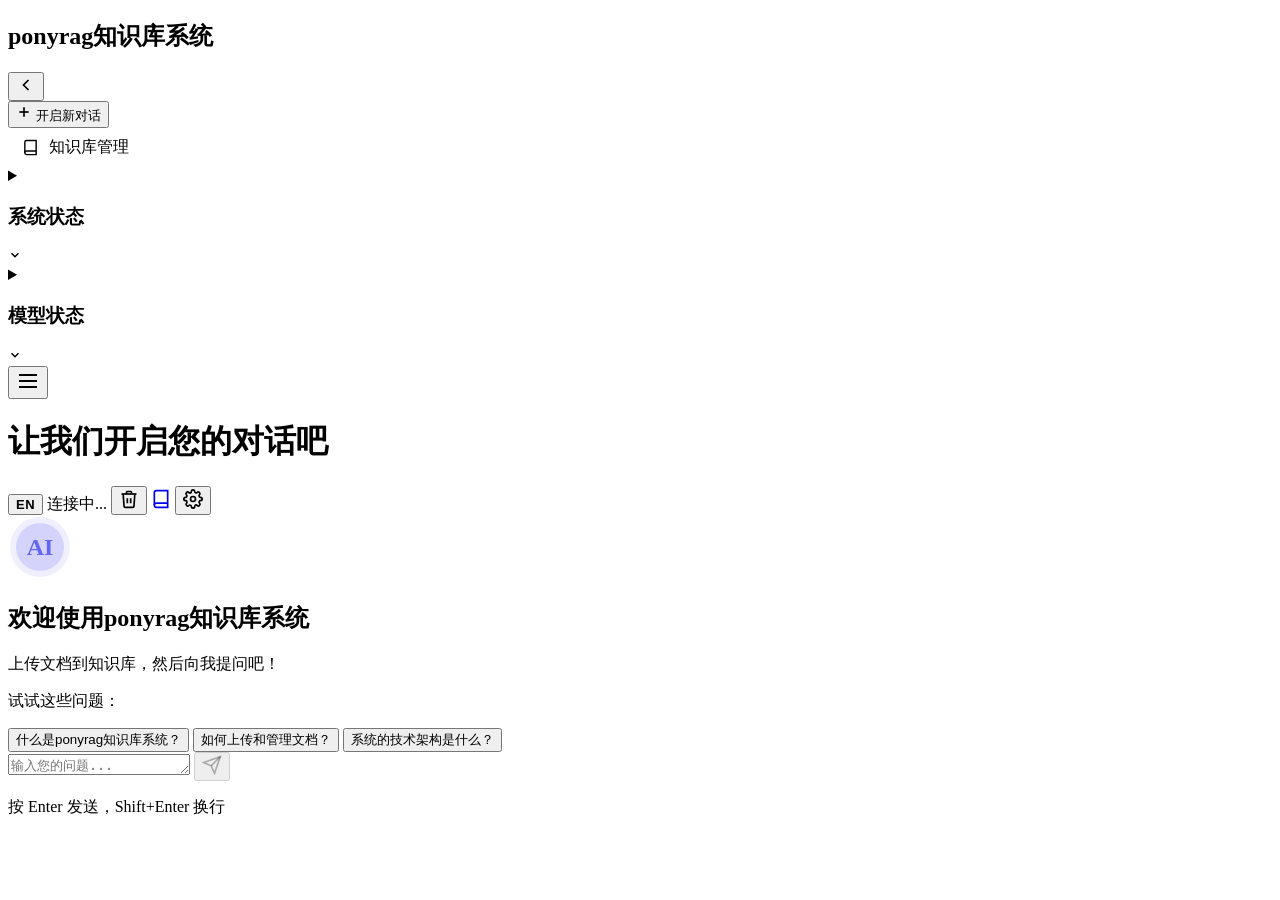
==== commit 9882e231: "feat: 多会话管理，侧边栏会话列表，重命名/删除，i18n完善，表头翻译修复" ====
--- a/frontend/index.html
+++ b/frontend/index.html
@@ -48,19 +48,34 @@
             </div>
 
             <!-- -----------------------------------------------
+                 新建对话按钮
+                 ----------------------------------------------- -->
+            <div class="sidebar-new-chat">
+                <button class="btn-new-chat" id="newChatBtn">
+                    <svg viewBox="0 0 24 24" width="16" height="16" fill="none" stroke="currentColor" stroke-width="2.5">
+                        <line x1="12" y1="5" x2="12" y2="19"></line>
+                        <line x1="5" y1="12" x2="19" y2="12"></line>
+                    </svg>
+                    <span data-i18n="nav.newChat">开启新对话</span>
+                </button>
+            </div>
+
+            <!-- -----------------------------------------------
+                 会话列表
+                 ----------------------------------------------- -->
+            <div class="sidebar-sessions" id="sessionListContainer">
+                <div class="session-list" id="sessionList">
+                    <!-- 由 JS 动态渲染 -->
+                </div>
+            </div>
+
+            <!-- -----------------------------------------------
                  导航菜单
                  ----------------------------------------------- -->
-            <div class="sidebar-section">
-                <h3 data-i18n="sidebar.nav">导航</h3>
-                <nav class="nav-menu" style="display: flex; flex-direction: column; gap: 8px;">
-                    <a href="/" class="nav-item active" style="display: flex; align-items: center; gap: 10px; padding: 10px 14px; border-radius: 8px; text-decoration: none; color: white; background: var(--primary);">
-                        <svg viewBox="0 0 24 24" width="18" height="18" fill="none" stroke="currentColor" stroke-width="2">
-                            <path d="M21 15a2 2 0 0 1-2 2H7l-4 4V5a2 2 0 0 1 2-2h14a2 2 0 0 1 2 2z"></path>
-                        </svg>
-                        <span data-i18n="nav.chat">聊天对话</span>
-                    </a>
-                    <a href="/knowledge" class="nav-item" style="display: flex; align-items: center; gap: 10px; padding: 10px 14px; border-radius: 8px; text-decoration: none; color: var(--text-secondary);">
-                        <svg viewBox="0 0 24 24" width="18" height="18" fill="none" stroke="currentColor" stroke-width="2">
+            <div class="sidebar-section sidebar-nav-section">
+                <nav class="nav-menu" style="display: flex; flex-direction: column; gap: 6px;">
+                    <a href="/knowledge" class="nav-item" style="display: flex; align-items: center; gap: 10px; padding: 9px 14px; border-radius: 8px; text-decoration: none; color: var(--text-secondary);">
+                        <svg viewBox="0 0 24 24" width="17" height="17" fill="none" stroke="currentColor" stroke-width="2">
                             <path d="M4 19.5A2.5 2.5 0 0 1 6.5 17H20"></path>
                             <path d="M6.5 2H20v20H6.5A2.5 2.5 0 0 1 4 19.5v-15A2.5 2.5 0 0 1 6.5 2z"></path>
                         </svg>
@@ -73,90 +88,104 @@
                  系统状态区域：向量库条目数、上传文件数、清空按钮
                  ----------------------------------------------- -->
             <div class="sidebar-section">
-                <h3 data-i18n="sidebar.status">系统状态</h3>
-
-                <!-- 知识库选择 -->
-                <div class="kb-selector" style="margin-bottom: 16px;">
-                    <label data-i18n="sidebar.selectKb" style="display: block; font-size: 13px; color: var(--text-secondary); margin-bottom: 6px;">选择知识库:</label>
-                    <select id="chatKbSelect" class="kb-select-input" style="width: 100%; padding: 8px; border: 1px solid var(--border); border-radius: 6px; background: var(--surface); color: var(--text); font-size: 13px; cursor: pointer;">
-                        <option value="all" data-i18n="sidebar.allKb">所有已启用的知识库</option>
-                    </select>
-                </div>
-
-                <!-- 统计数据展示 -->
-                <div class="status-info" id="statusInfo">
-                    <div class="status-item">
-                        <span class="status-label" data-i18n="sidebar.vectorCount">向量库条目:</span>
-                        <span class="status-value" id="dbCount">-</span>
-                    </div>
-                    <div class="status-item">
-                        <span class="status-label" data-i18n="sidebar.fileCount">上传文件:</span>
-                        <span class="status-value" id="fileCount">-</span>
-                    </div>
-                </div>
-
-                <!-- 重新索引进度条区域，默认隐藏 -->
-                <div class="reindex-progress" id="reindexProgress" style="display:none;">
-                    <div class="reindex-header">
-                        <span class="reindex-label" data-i18n="sidebar.reindexing">🔄 重新索引中</span>
-                        <span class="reindex-count" id="reindexCount">0/0</span>
-                    </div>
-                    <div class="progress-bar">
-                        <div class="progress-fill" id="reindexProgressFill"></div>
-                    </div>
-                    <span class="reindex-status" id="reindexStatus" data-i18n="sidebar.preparing">准备中...</span>
-                </div>
+                <details class="sidebar-collapsible">
+                    <summary class="sidebar-collapsible-title">
+                        <h3 data-i18n="sidebar.status">系统状态</h3>
+                        <svg class="sidebar-chevron" viewBox="0 0 24 24" width="14" height="14" fill="none" stroke="currentColor" stroke-width="2.5">
+                            <polyline points="6 9 12 15 18 9"></polyline>
+                        </svg>
+                    </summary>
+
+                    <!-- 知识库选择 -->
+                    <div class="kb-selector" style="margin-bottom: 16px;">
+                        <label data-i18n="sidebar.selectKb" style="display: block; font-size: 13px; color: var(--text-secondary); margin-bottom: 6px;">选择知识库:</label>
+                        <select id="chatKbSelect" class="kb-select-input" style="width: 100%; padding: 8px; border: 1px solid var(--border); border-radius: 6px; background: var(--surface); color: var(--text); font-size: 13px; cursor: pointer;">
+                            <option value="all" data-i18n="sidebar.allKb">所有已启用的知识库</option>
+                        </select>
+                    </div>
+
+                    <!-- 统计数据展示 -->
+                    <div class="status-info" id="statusInfo">
+                        <div class="status-item">
+                            <span class="status-label" data-i18n="sidebar.vectorCount">向量库条目:</span>
+                            <span class="status-value" id="dbCount">-</span>
+                        </div>
+                        <div class="status-item">
+                            <span class="status-label" data-i18n="sidebar.fileCount">上传文件:</span>
+                            <span class="status-value" id="fileCount">-</span>
+                        </div>
+                    </div>
+
+                    <!-- 重新索引进度条区域，默认隐藏 -->
+                    <div class="reindex-progress" id="reindexProgress" style="display:none;">
+                        <div class="reindex-header">
+                            <span class="reindex-label" data-i18n="sidebar.reindexing">🔄 重新索引中</span>
+                            <span class="reindex-count" id="reindexCount">0/0</span>
+                        </div>
+                        <div class="progress-bar">
+                            <div class="progress-fill" id="reindexProgressFill"></div>
+                        </div>
+                        <span class="reindex-status" id="reindexStatus" data-i18n="sidebar.preparing">准备中...</span>
+                    </div>
+                </details>
             </div>
 
             <!-- 模型状态 -->
             <div class="sidebar-section">
-                <h3 data-i18n="sidebar.models">模型状态</h3>
-                <div id="modelStatusList">
-
-                    <div class="model-status-item" id="ms-chat">
-                        <span class="model-status-dot checking"></span>
-                        <span class="model-status-name" data-i18n="model.chat">对话模型</span>
-                        <span class="model-status-msg">检查中...</span>
-                        <button class="model-reload-btn" onclick="reloadModel('chat')" title="重新加载对话模型">
-                            <svg viewBox="0 0 24 24" width="13" height="13" fill="none" stroke="currentColor" stroke-width="2.5">
-                                <polyline points="23 4 23 10 17 10"></polyline>
-                                <path d="M20.49 15a9 9 0 1 1-2.12-9.36L23 10"></path>
-                            </svg>
-                        </button>
-                    </div>
-
-                    <!-- 嵌入模型状态条目（用于文本向量化） -->
-                    <div class="model-status-item" id="ms-embed">
-                        <span class="model-status-dot checking"></span>
-                        <span class="model-status-name" data-i18n="model.embed">嵌入模型</span>
-                        <span class="model-status-msg">检查中...</span>
-                        <button class="model-reload-btn" onclick="reloadModel('embed')" title="重新加载嵌入模型">
-                            <svg viewBox="0 0 24 24" width="13" height="13" fill="none" stroke="currentColor" stroke-width="2.5">
-                                <polyline points="23 4 23 10 17 10"></polyline>
-                                <path d="M20.49 15a9 9 0 1 1-2.12-9.36L23 10"></path>
-                            </svg>
-                        </button>
-                    </div>
-
-                    <div class="model-status-item" id="ms-rerank">
-                        <span class="model-status-dot checking"></span>
-                        <span class="model-status-name" data-i18n="model.rerank">Rerank模型</span>
-                        <span class="model-status-msg">检查中...</span>
-                        <button class="model-reload-btn" onclick="reloadModel('rerank')" title="重新加载Rerank模型">
-                            <svg viewBox="0 0 24 24" width="13" height="13" fill="none" stroke="currentColor" stroke-width="2.5">
-                                <polyline points="23 4 23 10 17 10"></polyline>
-                                <path d="M20.49 15a9 9 0 1 1-2.12-9.36L23 10"></path>
-                            </svg>
-                        </button>
-                    </div>
-
-                    <div class="model-status-item" id="ms-ocr">
-                        <span class="model-status-dot" id="ms-ocr-dot" style="background: var(--text-secondary);"></span>
-                        <span class="model-status-name" data-i18n="model.ocr">OCR模型</span>
-                        <span class="model-status-msg" id="ms-ocr-msg">未配置</span>
-                    </div>
-
-                </div>
+                <details class="sidebar-collapsible">
+                    <summary class="sidebar-collapsible-title">
+                        <h3 data-i18n="sidebar.models">模型状态</h3>
+                        <svg class="sidebar-chevron" viewBox="0 0 24 24" width="14" height="14" fill="none" stroke="currentColor" stroke-width="2.5">
+                            <polyline points="6 9 12 15 18 9"></polyline>
+                        </svg>
+                    </summary>
+                    <div id="modelStatusList">
+
+                        <div class="model-status-item" id="ms-chat">
+                            <span class="model-status-dot checking"></span>
+                            <span class="model-status-name" data-i18n="model.chat">对话模型</span>
+                            <span class="model-status-msg">检查中...</span>
+                            <button class="model-reload-btn" onclick="reloadModel('chat')" title="重新加载对话模型">
+                                <svg viewBox="0 0 24 24" width="13" height="13" fill="none" stroke="currentColor" stroke-width="2.5">
+                                    <polyline points="23 4 23 10 17 10"></polyline>
+                                    <path d="M20.49 15a9 9 0 1 1-2.12-9.36L23 10"></path>
+                                </svg>
+                            </button>
+                        </div>
+
+                        <!-- 嵌入模型状态条目（用于文本向量化） -->
+                        <div class="model-status-item" id="ms-embed">
+                            <span class="model-status-dot checking"></span>
+                            <span class="model-status-name" data-i18n="model.embed">嵌入模型</span>
+                            <span class="model-status-msg">检查中...</span>
+                            <button class="model-reload-btn" onclick="reloadModel('embed')" title="重新加载嵌入模型">
+                                <svg viewBox="0 0 24 24" width="13" height="13" fill="none" stroke="currentColor" stroke-width="2.5">
+                                    <polyline points="23 4 23 10 17 10"></polyline>
+                                    <path d="M20.49 15a9 9 0 1 1-2.12-9.36L23 10"></path>
+                                </svg>
+                            </button>
+                        </div>
+
+                        <div class="model-status-item" id="ms-rerank">
+                            <span class="model-status-dot checking"></span>
+                            <span class="model-status-name" data-i18n="model.rerank">Rerank模型</span>
+                            <span class="model-status-msg">检查中...</span>
+                            <button class="model-reload-btn" onclick="reloadModel('rerank')" title="重新加载Rerank模型">
+                                <svg viewBox="0 0 24 24" width="13" height="13" fill="none" stroke="currentColor" stroke-width="2.5">
+                                    <polyline points="23 4 23 10 17 10"></polyline>
+                                    <path d="M20.49 15a9 9 0 1 1-2.12-9.36L23 10"></path>
+                                </svg>
+                            </button>
+                        </div>
+
+                        <div class="model-status-item" id="ms-ocr">
+                            <span class="model-status-dot" id="ms-ocr-dot" style="background: var(--text-secondary);"></span>
+                            <span class="model-status-name" data-i18n="model.ocr">OCR模型</span>
+                            <span class="model-status-msg" id="ms-ocr-msg">未配置</span>
+                        </div>
+
+                    </div>
+                </details>
             </div>
 
         </aside>
@@ -251,12 +280,16 @@
                     <!-- 多行文本输入框，高度自动随内容增长（最大 120px） -->
                     <textarea id="questionInput" class="question-input" placeholder="输入您的问题..." rows="1" autocomplete="off"></textarea>
 
-                    <!-- 发送按钮（初始禁用），输入内容后启用 -->
+                    <!-- 发送/停止按钮 -->
                     <button type="submit" class="send-btn" id="sendBtn" disabled>
                         <!-- 发送（纸飞机）图标 -->
-                        <svg viewBox="0 0 24 24" width="20" height="20" fill="none" stroke="currentColor" stroke-width="2">
+                        <svg class="icon-send" viewBox="0 0 24 24" width="20" height="20" fill="none" stroke="currentColor" stroke-width="2">
                             <line x1="22" y1="2" x2="11" y2="13"></line>
                             <polygon points="22 2 15 22 11 13 2 9 22 2"></polygon>
+                        </svg>
+                        <!-- 停止（方块）图标，正在生成时显示 -->
+                        <svg class="icon-stop" viewBox="0 0 24 24" width="18" height="18" fill="currentColor" style="display:none">
+                            <rect x="4" y="4" width="16" height="16" rx="2" />
                         </svg>
                     </button>
                 </form>
@@ -379,6 +412,13 @@
                             <span class="params-hint" data-i18n="params.chunkMethodHint">决定文档如何分割成检索块</span>
                         </label>
                         <div class="chunk-method-selector">
+                            <label class="chunk-method-option">
+                                <input type="radio" name="chunkMethod" value="auto">
+                                <div class="chunk-method-card">
+                                    <span class="chunk-method-name" data-i18n="chunk.auto">🤖 自动检测</span>
+                                    <span class="chunk-method-desc" data-i18n="chunk.auto.desc">上传时由 LLM 分析文档结构，自动推荐最合适的切分方式。</span>
+                                </div>
+                            </label>
                             <label class="chunk-method-option">
                                 <input type="radio" name="chunkMethod" value="fixed">
                                 <div class="chunk-method-card">
@@ -440,8 +480,40 @@
                             <span class="params-hint" data-i18n="params.numCtxHint">LLM 可处理的最大 token 数，越大越慢</span>
                         </label>
                         <div class="params-input-row">
-                            <input type="range" id="numCtxRange" min="512" max="8192" step="512" value="4096" class="params-range">
-                            <input type="number" id="numCtxInput" min="512" max="8192" step="512" value="4096" class="params-number">
+                            <input type="range" id="numCtxRange" min="1" max="512" step="1" value="128" class="params-range">
+                            <div style="display:flex;align-items:center;gap:4px;">
+                                <input type="number" id="numCtxInput" min="1" max="512" step="1" value="128" class="params-number" style="width:70px;">
+                                <span style="color:var(--text-secondary);font-size:13px;">K</span>
+                            </div>
+                        </div>
+                    </div>
+                    <div class="settings-field">
+                        <label>
+                            <span data-i18n="params.contextLimit">参考知识字符数 (context_limit)</span>
+                            <span class="params-hint" data-i18n="params.contextLimitHint">送入 LLM 的最大参考知识字符数，越大越慢</span>
+                        </label>
+                        <div class="params-input-row">
+                            <input type="range" id="contextLimitRange" min="1" max="200" step="1" value="20" class="params-range">
+                            <div style="display:flex;align-items:center;gap:4px;">
+                                <input type="number" id="contextLimitInput" min="1" max="200" step="1" value="20" class="params-number" style="width:70px;">
+                                <span style="color:var(--text-secondary);font-size:13px;">K</span>
+                            </div>
+                        </div>
+                    </div>
+                    <div class="settings-field">
+                        <label>
+                            <span data-i18n="params.thinking">模型思考模式 (thinking)</span>
+                            <span class="params-hint" data-i18n="params.thinkingHint">开启后模型先推理再回答，质量更高但速度慢；关闭则直接输出答案</span>
+                        </label>
+                        <div class="params-input-row" style="gap:12px;">
+                            <label style="display:flex;align-items:center;gap:6px;cursor:pointer;">
+                                <input type="radio" name="thinkingMode" id="thinkingOn" value="true">
+                                <span data-i18n="params.thinkingOn">开启</span>
+                            </label>
+                            <label style="display:flex;align-items:center;gap:6px;cursor:pointer;">
+                                <input type="radio" name="thinkingMode" id="thinkingOff" value="false" checked>
+                                <span data-i18n="params.thinkingOff">关闭</span>
+                            </label>
                         </div>
                     </div>
                 </div>
@@ -522,7 +594,7 @@
     </div>
 
     <!-- 引入前端交互逻辑脚本，v=2 用于强制浏览器刷新缓存 -->
-    <script src="/static/app.js?v=10"></script>
+    <script src="/static/app.js?v=11"></script>
 
     <!-- =====================================================
          Embedding 模型变更警告 Modal：更换嵌入模型时弹出
@@ -639,6 +711,28 @@
         </div>
     </div>
 
+    <!-- =====================================================
+         重命名会话 Modal
+         ===================================================== -->
+    <div class="modal-overlay" id="renameSessionModal" style="display:none;">
+        <div class="modal" style="max-width:380px;">
+            <div class="modal-icon">
+                <svg viewBox="0 0 24 24" width="28" height="28" fill="none" stroke="currentColor" stroke-width="2">
+                    <path d="M11 4H4a2 2 0 0 0-2 2v14a2 2 0 0 0 2 2h14a2 2 0 0 0 2-2v-7"></path>
+                    <path d="M18.5 2.5a2.121 2.121 0 0 1 3 3L12 15l-4 1 1-4 9.5-9.5z"></path>
+                </svg>
+            </div>
+            <h3 class="modal-title" data-i18n="session.renameTitle">重命名会话</h3>
+            <div style="padding: 0 4px;">
+                <input type="text" id="renameSessionInput" maxlength="50" style="width:100%;padding:10px 12px;border:1px solid var(--border);border-radius:8px;background:var(--surface);color:var(--text);font-size:14px;outline:none;box-sizing:border-box;" placeholder="输入新名称…" />
+            </div>
+            <div class="modal-actions" style="margin-top:16px;">
+                <button class="btn btn-secondary" id="renameSessionCancelBtn" data-i18n="btn.cancel">取消</button>
+                <button class="btn btn-primary" id="renameSessionConfirmBtn" data-i18n="btn.confirm">确认</button>
+            </div>
+        </div>
+    </div>
+
 </body>
 
 </html>
